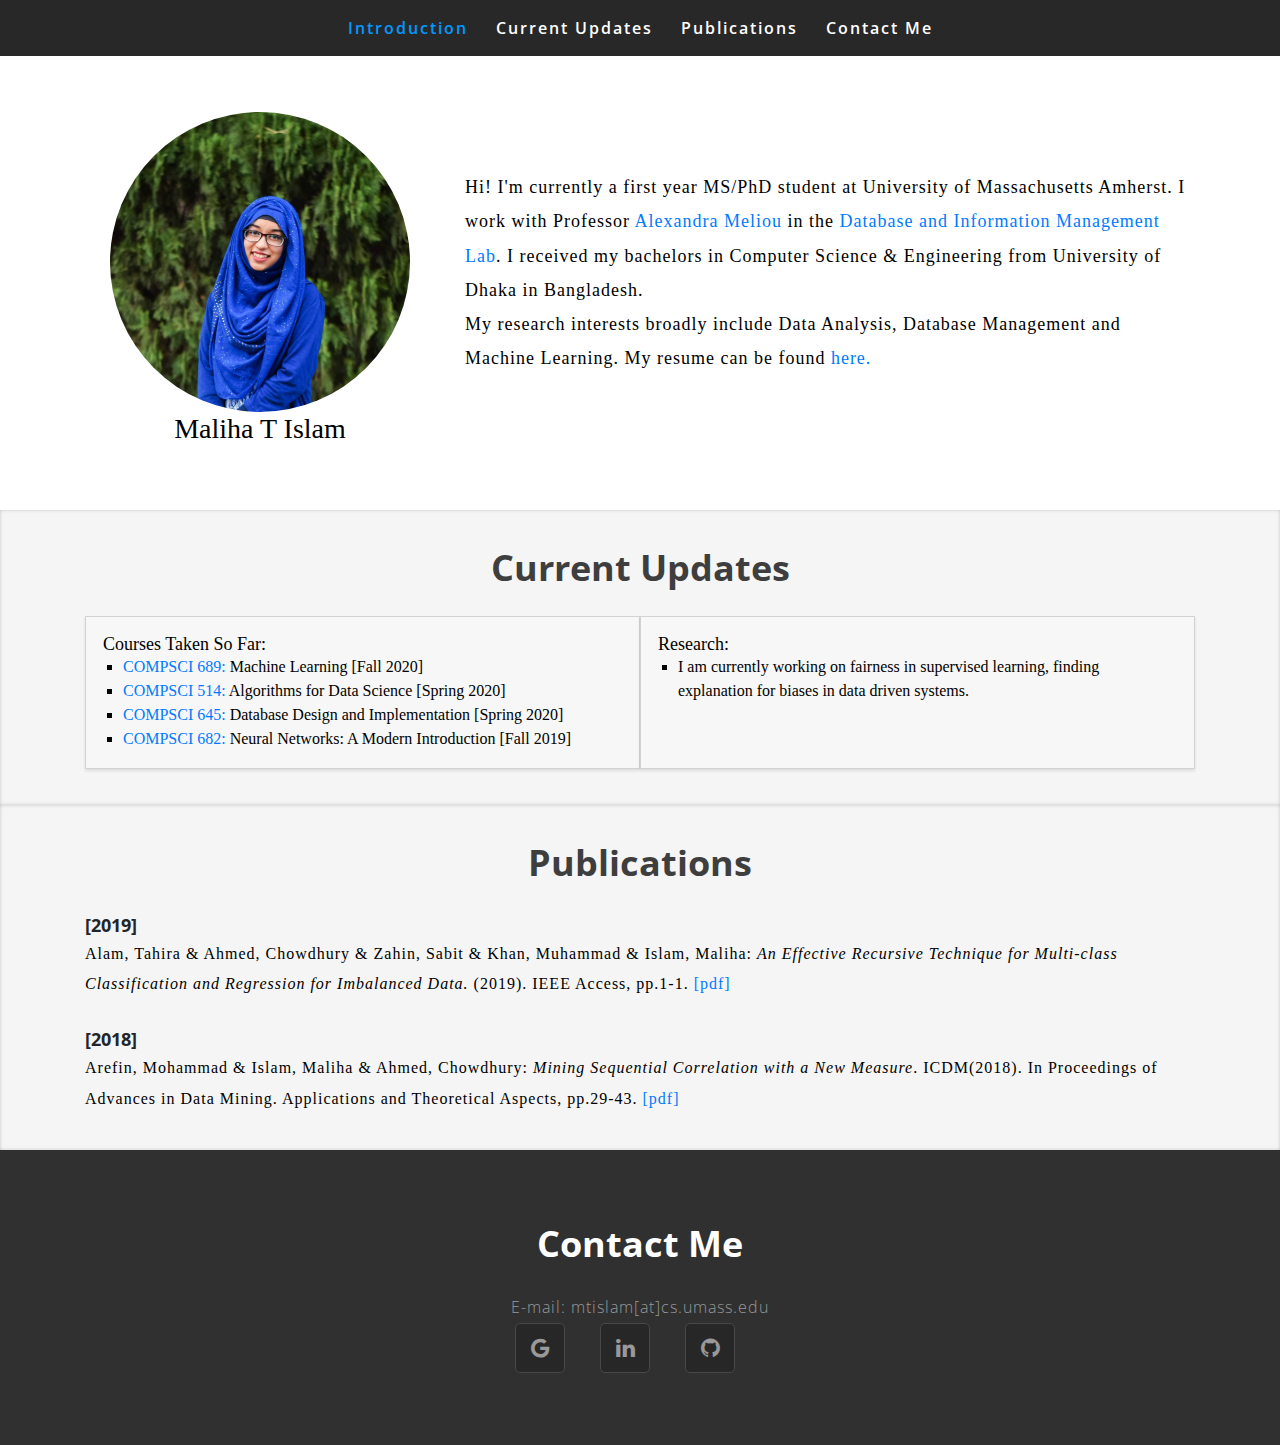
==== index.html @ 796f4581 "changed layout" ====
<!--
Author: W3layouts
Author URL: http://w3layouts.com
License: Creative Commons Attribution 3.0 Unported
License URL: http://creativecommons.org/licenses/by/3.0/
-->
<!DOCTYPE html>
<html lang="zxx">
<head>
	<title>Maliha T Islam: Personal Website</title>
	<!-- Meta tag Keywords -->
	<meta name="viewport" content="width=device-width, initial-scale=1">
	<meta charset="UTF-8" />
	<meta name="keywords" content="Exclusive Responsive web template, Bootstrap Web Templates, Flat Web Templates, Android Compatible web template, Smartphone Compatible web template, free webdesigns for Nokia, Samsung, LG, SonyEricsson, Motorola web design" />
	<script>
		addEventListener("load", function () {
			setTimeout(hideURLbar, 0);
		}, false);

		function hideURLbar() {
			window.scrollTo(0, 1);
		}
	</script>
	<!-- //Meta tag Keywords -->
	<!-- Custom-Files -->
	<link rel="stylesheet" href="css/bootstrap.css">
	<!-- Bootstrap-Core-CSS -->
	<link rel="stylesheet" href="css/style.css" type="text/css" media="all" />
	<!-- Style-CSS -->
	<link rel="stylesheet" href="css/font-awesome.css">
	<!-- Font-Awesome-Icons-CSS -->
	<!-- //Custom-Files -->
	<!-- Web-Fonts -->
	<link href="//fonts.googleapis.com/css?family=Open+Sans:300,400,600,700,800" rel="stylesheet">
	<!-- //Web-Fonts -->

	<style>
		.serif {
  			font-family: "Times New Roman", Times, serif;
		}
		.sansserif {
  			font-family: Arial, Helvetica, sans-serif;
		}
		.monospace {
  			font-family: "Lucida Console", Courier, monospace;
		}
	</style>
</head>
<body>
	<!-- header -->
		<!-- navigation -->
		<div class="main-top">
		 <header>
			<div class="container-fluid px-lg-5 ">
				<nav class="mnu mx-auto">
						  <label for="drop" class="toggle">Menu</label>
							<input type="checkbox" id="drop">
							<ul class="menu">
								<li class="mr-lg-4 mr-3 active"><a href="index.html">Introduction</a></li>
								<li class="mr-lg-4 mr-3"><a href="#current" class="scroll">Current Updates</a></li>
								<li class="mr-lg-4 mr-3"><a href="#publications" class="scroll">Publications</a></li>
								<li><a href="#contact" class="scroll">Contact Me</a></li>
							</ul>
						</nav>
			</div>
		</header>
		</div>
		<!-- //navigation-->

	<section class="banner-bottom" id="about">
		<div class="container">
                <div class="row middle-grids">
                    <div class="col-lg-4 advantage-grid-info1">
                        <div class="advantage_left1 text-center">
                            <br><br><img src="images/1.jpg" class="img-fluid" alt="">
                            <h3 class="serif" style="color:black;"><span> Maliha T Islam</span></h3>
                        </div>
                    </div> 
					 <div class="col-lg-8 advantage-grid-info">

                        <div >
                            <br> <br> <br>
							<p class="serif" style="color:black;"> <font size="4"><br>Hi! I'm currently a first year MS/PhD student at <span>University of Massachusetts Amherst.</span> I work with Professor <a href="https://people.cs.umass.edu/~ameli/"  target="_blank">Alexandra Meliou </a>in the <a href="http://dbgroup.cs.umass.edu/"  target="_blank">Database and Information Management Lab</a>.
							I received my bachelors in Computer Science & Engineering from University of Dhaka in Bangladesh. 
							<br> My research interests broadly include Data Analysis, Database Management and Machine Learning. My resume can be found 
							<a href="https://drive.google.com/open?id=1UMB7fp6XXZ7E6MO3TQyM32i6DRQK8KRv"  target="_blank" class="serif">here.</a> </p>
							
							
						</div>
                    </div>
                </div>
            
		</div>
    </section>


 	<div class="agileits-services" id="current">
 		<div class="container">
    		<h2 class="heading text-capitalize"> Current Updates </h2><br>

    		<div style="display: flex; display: -webkit-flex;">

    			<div class="left-half agileits-services-grids mt-lg-0 mt-md-0 mt-5 serif" style="color: black"> 
    			
		  			<h5 align="left" class="serif" style="font-size: 18px;"> Courses Taken So Far:</h5>
		  			<ul style="text-align: left; padding-left: 20px;font-size:16px;" TYPE="square">
		  				<li><a href="https://groups.cs.umass.edu/marlin/2018/10/24/compsci-689-machine-learning/"  target="_blank" class="serif">COMPSCI 689: </a>Machine Learning [Fall 2020]</li>
		  				<li><a href="https://people.cs.umass.edu/~cmusco/CS514S20/index.html"  target="_blank" class="serif">COMPSCI 514: </a>Algorithms for Data Science [Spring 2020]</li>
		  				<li><a href="http://avid.cs.umass.edu/courses/645/s2020/index.html"  target="_blank" class="serif">COMPSCI 645: </a>Database Design and Implementation [Spring 2020]</li>
		  				<li><a href="https://compsci682-fa19.github.io/"  target="_blank" class="serif">COMPSCI 682: </a>Neural Networks: A Modern Introduction [Fall 2019]</li>
		  			</ul>
				</div>

				<div align="left" class="right-half agileits-services-grids mt-lg-0 mt-md-0 mt-5 serif" style="color: black"> 

		   			<h5 align="left" class="serif" style="font-size: 18px;"> Research:</h5>
		   			<ul style="text-align: left; padding-left: 20px;font-size:16px;" TYPE="square">
		  				<li>I am currently working on fairness in supervised learning, finding explanation for biases in data driven systems.</li>
		  			</ul>
				</div>

    		</div>
		</div>
 	</div>



	<div class="agileits-services" id="publications">
		<div class="container" >
		   <h2 class="heading text-capitalize"> Publications </h2><br>

            <div >
            		<div  align="left"> 
            			<b>[2019]</b>
                        <p class="serif" style="color:black"> Alam, Tahira & Ahmed, Chowdhury & Zahin, Sabit & Khan, Muhammad & Islam, Maliha: 
						<i> An Effective Recursive Technique for Multi-class Classification and Regression for Imbalanced Data.</i> 
						 (2019). IEEE Access, pp.1-1. <a href="https://ieeexplore.ieee.org/document/8825791"  target="_blank" class="serif">[pdf]</a></p> 
						 <br>

						<b>[2018]</b>
						<p class="serif" style="color:black">Arefin, Mohammad & Islam, Maliha & Ahmed, Chowdhury:<i> Mining Sequential Correlation with a New Measure</i>. ICDM(2018). In Proceedings of Advances in Data Mining. Applications and Theoretical Aspects, pp.29-43. <a href=" https://link.springer.com/chapter/10.1007/978-3-319-95786-9_3"  target="_blank" class="serif">[pdf]</a> </p>
                       
                    </div>
                    
                   <!-- <div class="agileits-services-grids mt-lg-0 mt-md-0 mt-5">
                        
                        <p class="serif">2. Arefin, Mohammad & Islam, Maliha & Ahmed, Chowdhury:<i> Mining Sequential Correlation with a New Measure</i>. 
						ICDM(2018). In Proceedings of Advances in Data Mining. Applications and Theoretical Aspects, pp.29-43 </p>
                       
                    </div> -->				 
                
            </div>
    	</div>
	</div>

<!-- contact -->
	 <section class="wedo" id="contact">
		<div class="container">
			<h3 class="heading text-capitalize text-white text-center"> Contact Me</h3>
			<div class="cpy-right text-center">
			<br><p>E-mail: <span>mtislam[at]cs.umass.edu</span>
				</p>
			<div >
				<ul class="social_section_1info">
					
					<li><a href="https://scholar.google.com/citations?hl=en&user=UsWFz0sAAAAJ&view_op=list_works&gmla=AJsN-F47B99wO_B4zzOsLsAxoHeYuv94fK4MFRnSF8DrIKRqeHFUVT8u2Ysx2rVffCE78yFvb71vSsJvw9fWHLGyHTfGUgIj7zWoFQRk3KyCcjSP-4nxc3U"><span class="fa fa-google"></span></a></li>
					<li><a href="https://www.linkedin.com/in/maliha-islam-69b23b154/"><span class="fa fa-linkedin"></span></a></li>
					<li><a href="https://github.com/maliha93"><span class="fa fa-twitter"></span></a></li>
				</ul>
			</div>
			</div>
		</div>
	</section>
	 <!-- //contact -->

</body>
</html>
---- css/style.css ----
/*--
Author: W3layouts
Author URL: http://w3layouts.com
License: Creative Commons Attribution 3.0 Unported
License URL: http://creativecommons.org/licenses/by/3.0/
--*/
/* Reset Code */
html {
  scroll-behavior: smooth;
}

body {
    padding: 0;
    margin: 0;
    background: #FFF;
    font-family: 'Open Sans', sans-serif;
}
body a {
    transition: 0.5s all;
    -webkit-transition: 0.5s all;
    -moz-transition: 0.5s all;
    -o-transition: 0.5s all;
    -ms-transition: 0.5s all;
    text-decoration: none;
}

body a:hover {
    text-decoration: none;
    transition: 0.5s all;
    -webkit-transition: 0.5s all;
    -moz-transition: 0.5s all;
    -o-transition: 0.5s all;
    -ms-transition: 0.5s all;
}

body a:focus,
a:hover {
    text-decoration: none;
}

input[type="button"],
input[type="submit"] {
    transition: 0.5s all;
    -webkit-transition: 0.5s all;
    -moz-transition: 0.5s all;
    -o-transition: 0.5s all;
    -ms-transition: 0.5s all;
}

input[type="button"]:hover,
input[type="submit"]:hover {
    transition: 0.5s all;
    -webkit-transition: 0.5s all;
    -moz-transition: 0.5s all;
    -o-transition: 0.5s all;
    -ms-transition: 0.5s all;
}

h1,
h2,
h3,
h4,
h5,
h6 {
    margin: 0;
    padding: 0;
   font-family: 'Open Sans', sans-serif;
}

p {
    margin: 0;
    padding: 0;
    font-size: 16px;
    letter-spacing: 1px;
    line-height: 1.9;
    color: #888;
	font-weight: 300;
    font-family: 'Open Sans', sans-serif;
}

ul,
ol {
    margin: 0;
    padding: 0;
}

label {
    margin: 0;
}

a:focus,
a:hover {
    text-decoration: none;
    outline: none
}

/* //Reset Code */
/*-- header --*/

/* CSS Document */

header {
    position: absolute;
    z-index: 9;
    width: 100%;
}

.toggle,
[id^=drop] {
    display: none;
}

/* Giving a background-color to the nav container. */

nav {
    margin: 0;
    padding: 0;
}
header {
    position: absolute;
    z-index: 9;
    width: 100%;
    background: #282828;
    padding: 1em 0;
}

#logo a {
    float: left;
    display: initial;
    margin: 0;
    color: #fff;
}

#logo a span {
    color: #fff;
}
nav.mnu {
    width: 50%;
    text-align: center;
}
/* Since we'll have the "ul li" "float:left"
 * we need to add a clear after the container. */

nav:after {
    content: "";
    display: table;
    clear: both;
}

/* Removing padding, margin and "list-style" from the "ul",
 * and adding "position:reltive" */

nav ul {
    padding: 0;
    margin: 0;
    list-style: none;
    position: relative;
}

/* Positioning the navigation items inline */

nav ul li {
    margin: 0px;
    display: inline-block;
}

/* Styling the links */

nav a {
       padding: 0;
    color: #fff;
    font-size: 16px;
    letter-spacing: 2px;
    font-weight: 600;
}


nav ul li ul li:hover {
    background: #f8f9fa;
}

/* Background color change on Hover */

nav a:hover {
    color: #0099FF;
}

.menu li.active a {
    color: #0099FF;
}

/* Hide Dropdowns by Default
 * and giving it a position of absolute */

nav ul ul {
    display: none;
    position: absolute;
    /* has to be the same number as the "line-height" of "nav a" */
    top: 30px;
    background: #fff;
    padding: 10px;
}

/* Display Dropdowns on Hover */

nav ul li:hover > ul {
    display: inherit;
}

/* Fisrt Tier Dropdown */

nav ul ul li {
    width: 170px;
    float: none;
    display: list-item;
    position: relative;
}

nav ul ul li a {
    color: #333;
    padding: 5px 10px;
    display: block;
}

/* Second, Third and more Tiers	
 * We move the 2nd and 3rd etc tier dropdowns to the left
 * by the amount of the width of the first tier.
*/

nav ul ul ul li {
    position: relative;
    top: -60px;
    /* has to be the same number as the "width" of "nav ul ul li" */
    left: 170px;
}


/* Change ' +' in order to change the Dropdown symbol */

li > a:only-child:after {
    content: '';
}


/* Media Queries
--------------------------------------------- */

@media all and (max-width: 768px) {

    #logo {
        display: block;
        padding: 0;
        width: 100%;
        text-align: center;
        float: none;
    }

    nav {
        margin: 0;
    }

    /* Hide the navigation menu by default */
    /* Also hide the  */
    .toggle + a,
    .menu {
        display: none;
    }

    /* Stylinf the toggle lable */
    .toggle {
        display: block;
        padding: 8px 20px;
        font-size: 15px;
        text-decoration: none;
        border: none;
        
        background-color: #ffffff;
        color: #333;
        cursor: pointer;
    }
    .menu .toggle {
        float: none;
        text-align: center;
        margin: auto;
        width: 80%;
        padding: 5px;
        font-weight: normal;
        font-size: 16px;
        letter-spacing: 1px;
    }

    .toggle:hover {
        color: #333;
        background-color: #fff;
    }

    /* Display Dropdown when clicked on Parent Lable */
    [id^=drop]:checked + ul {
        display: block;
        background: rgba(16, 16, 16, 0.85);
        padding: 15px 0;
        text-align: center;
		width: 100%;
    }

    /* Change menu item's width to 100% */
    nav ul li {
        display: block;
        width: 100%;
        padding: 5px 0;
    }

    nav ul ul .toggle,
    nav ul ul a {
        padding: 0 40px;
    }

    nav ul ul ul a {
        padding: 0 80px;
    }

    nav a:hover,
    nav ul ul ul a {
        background-color: transparent;
    }

    nav ul li ul li .toggle,
    nav ul ul a,
    nav ul ul ul a {
        padding: 14px 20px;
        color: #FFF;
        font-size: 17px;
    }


    nav ul li ul li .toggle,
    nav ul ul a {
        background-color: #212121;
    }

    /* Hide Dropdowns by Default */
    nav ul ul {
        float: none;
        position: static;
        color: #ffffff;
        /* has to be the same number as the "line-height" of "nav a" */
    }

    /* Hide menus on hover */
    nav ul ul li:hover > ul,
    nav ul li:hover > ul {
        display: none;
    }

    /* Fisrt Tier Dropdown */
    nav ul ul li {
        display: block;
        width: 100%;
        padding: 0;
    }

    nav ul ul ul li {
        position: static;
        /* has to be the same number as the "width" of "nav ul ul li" */
    }
    nav ul ul li a {
        color: #fff;
        font-size: 0.85em;
    }
}

@media all and (max-width: 330px) {

    nav ul li {
        display: block;
        width: 94%;
    }

}
/* bottom-to-top */
#toTop {
    display: none;
    text-decoration: none;
    position: fixed;
    bottom: 24px;
    right: 3%;
    border-radius: 50%;
    overflow: hidden;
    z-index: 999;
    width: 35px;
    height: 35px;
    border: none;
    text-indent: 100%;
    background: url(../images/move-top.png) no-repeat 0px 0px;
}

#toTopHover {
    width: 32px;
    height: 32px;
    display: block;
    overflow: hidden;
    float: right;
    opacity: 0;
    -moz-opacity: 0;
    filter: alpha(opacity=0);
}

/* //bottom-to-top */

/* //header */
.advantage_left h4 {
    font-size: 15px;
    font-weight: 700;
    text-transform: uppercase;
    letter-spacing: 2px;
    color: #36b1af;
}
.advantage_left h3 {
    font-size: 30px;
    font-weight: 700;
    letter-spacing: 2px;
}
.advantage_left1 img {
    width: 300px;
    height: 300px;
    border-radius: 50%;
}
a.banner-button, button.submit {
    background: #0099FF;
    color: #fff;
    letter-spacing: 1px;
    font-size: 1.5em;
    font-weight: 700;
	border:none;
    padding: 14px 34px;
	text-shadow: -1px -1px 0.5px rgba(0, 0, 0, 0.5);
	box-shadow: inset 0px 0px 0px 1px rgba(0, 0, 0, 0.5);
    -webkit-transition: 0.5s all;
    -o-transition: 0.5s all;
    -moz-transition: 0.5s all;
    -ms-transition: 0.5s all;
    transition: 0.5s all;
}
a.banner-button:hover {
    border:none;
     background:#e07682;
    color: #fff;
}
a.banner-button2 {
    background:#0ad8a1;
    color: #fff;
    letter-spacing: 1px;
    border: 1px solid #0ad8a1;
    padding: 10px 23px;
    -webkit-transition: 0.5s all;
    -o-transition: 0.5s all;
    -moz-transition: 0.5s all;
    -ms-transition: 0.5s all;
    transition: 0.5s all;
}
a.banner-button2:hover {
    border: 1px solid #9acff2;
    background: #9acff2;
}
.banner-bottom {
    padding: 4em 0;
    box-shadow: 0px 1px 0px 0px rgba(0, 0, 0, 0.05);
}
.agileits-services-grids i {
    font-size: 1em;
    color: grey;
    text-align: center;
}
.agileits-services-grids h4 {
    font-size: 1.5em;
    color: #3e3e3e;
    text-transform: CAPITALIZE;
    line-height: 1.5em;
    letter-spacing: -0.015em;
    font-weight: 700;
}
.agileits-services-grids span {
    font-size: 1em;
    color:#000000;
}
p.subs {
    font-size: 1.25em;
}
/* services */
h3.heading,h2.heading {
    font-size: 2em;
    font-weight: 700;
    color: #3e3e3e;
}
h1.heading {
    font-size: 3.25em;
    font-weight: 300;
    letter-spacing: -0.025em;
    color: #3e3e3e;
    line-height: 1.5em;
    position: relative;
}
h1.heading span {
    font-weight: 700;
}
.advantage_left {
    padding-left: 3em;
}
.advantage_left p {
    font-size: 1.5em;
    line-height: 1.75em;
}
.advantage_left p span {
    font-weight: 600;
    color: #282828;
}
/* heading title */
h3.tittle {
    font-size: 40px;
    letter-spacing: 1px;
}

p.sub-tittle {
    max-width: 700px;
    margin: 0 auto;
    font-size: 20px;
}
.agileits-services {
    padding: 2em 0;
    box-shadow: inset 0px 0px 5px -2px rgba(0, 0, 0, 0.47);
    text-align: center;
    background: #f5f5f5;
}
.agileits-services-grids {
    background: #f7f7f7;
    box-shadow: inset 0px 0px 0px 1px rgba(0, 0, 0, 0.15), 0px 2px 3px 0px rgba(0, 0, 0, 0.1);
    text-align: center;
    padding:1em 1em 1em 1em;
}
/* //services */
.newsgrid_tp {
    background: #f7f7f7;
    box-shadow: inset 0px 0px 0px 1px rgba(0, 0, 0, 0.15), 0px 2px 3px 0px rgba(0, 0, 0, 0.1);
    text-align: center;
}
.news {
    padding: 8em 0;
    box-shadow: inset 0px 0px 5px -2px rgba(0, 0, 0, 0.47);
    text-align: center;
    background: #f5f5f5;
}
.news_bt {
    padding: 2em;
}
section.news.text-center h4 {
    font-size: 1.5em;
    font-weight: 700;
    letter-spacing: -0.015em;
    color: #3e3e3e;
}
/* contact */
.wedo {
    padding: 4em 0;
    background: #303030;
}
.contact_grid_right input[type="text"], .contact_grid_right input[type="email"], .contact_grid_right textarea {
    outline: none;
    padding: 15px 15px;
    font-size: 14px;
    color: #777;
    background: #282828;
    width: 100%;
    letter-spacing: 1px;
    border: 1px solid #404040;
    border-radius: 0.25em;
    margin-top: 1em;
}

.contact_grid_right input[type="text"]:nth-child(2),
.contact_grid_right input[type="email"] {
    margin: 1em 0 0;
}

.contact_grid_right textarea {
    min-height: 17em;
    margin: 1em 0em;
    resize: none;
}

.contact_grid_right input[type="submit"], .contact_grid_right input[type="reset"] {
    outline: none;
    padding: 20px 0;
    font-size: 1.1em;
    color: #fff;
    background: #444;
    width: 22%;
    border: none;
    letter-spacing: 2px;
    border-radius: 0.25em;
    -webkit-transition: 0.5s all;
    -moz-transition: 0.5s all;
    -o-transition: 0.5s all;
    -ms-transition: 0.5s all;
    transition: 0.5s all;
    font-weight: 700;
    cursor: pointer;
}

.contact_grid_right input[type="submit"],
.contact_grid_right input[type="reset"]:hover {
    background-color: #EA8A95;
}
.contact_grid_right.mt-5.text-center {
    width: 80%;
}
.follow {
    padding: 3em 0;
    margin: 5em 0;
    border-top: 1px solid #444;
    border-bottom: 1px solid #444;
}
ul.social_section_1info li {
    display: inline-block;
}
ul.social_section_1info li a {
    width: 50px;
    height: 50px;
    text-align: center;
    display: block;
    line-height: 47px;
    border-radius: 5px;
    border: 1px solid #484848;
    background: #272727;
}
ul.social_section_1info a {
    color: #999;
    margin-right: 30px;
    font-size: 22px;
}
ul.social_section_1info a:hover {
    color: #fff;
}
.cpy-right p{
	color:#999;
}
.cpy-right p a {
    color: #ea8a95;
}
.cpy-right p a:hover{
	color:#999;
}

#success-message {
	opacity: 0;
}

.col-xs-12.col-sm-12.col-md-12.col-lg-12 {
	padding: 0 20% 0 20%;
}

.form-title {
	padding: 25px;
	font-size: 30px;
	font-weight: 300;
}

.form-group .form-control {
	-webkit-box-shadow: none;
	border-bottom: 1px;
	border-style: none none solid none;
	border-color:#ffd708;
}

.form-group .form-control:focus {
	box-shadow: none;
	border-width: 0 0 2px 0;
	border-color: #000;
}

textarea {
	resize: none;
}

.btn-mod.btn-large {
	height: auto;
	padding: 13px 52px;
	font-size: 15px;
}

.btn-mod.btn-border {
	color: #000000;
	border: 1px solid #000000;
	background: transparent;
}

.btn-mod,
a.btn-mod {
	-webkit-box-sizing: border-box;
	-moz-box-sizing: border-box;
	box-sizing: border-box;
	padding: 4px 13px;
	color: #fff;
	background: rgba(34, 34, 34, .9);
	border: 1px solid transparent;
	font-size: 11px;
	font-weight: 400;
	text-transform: uppercase;
	text-decoration: none;
	letter-spacing: 2px;
	-webkit-border-radius: 0;
	-moz-border-radius: 0;
	border-radius: 0;
	-webkit-box-shadow: none;
	-moz-box-shadow: none;
	box-shadow: none;
	-webkit-transition: all 0.2s cubic-bezier(0.000, 0.000, 0.580, 1.000);
	-moz-transition: all 0.2s cubic-bezier(0.000, 0.000, 0.580, 1.000);
	-o-transition: all 0.2s cubic-bezier(0.000, 0.000, 0.580, 1.000);
	-ms-transition: all 0.2s cubic-bezier(0.000, 0.000, 0.580, 1.000);
	transition: all 0.2s cubic-bezier(0.000, 0.000, 0.580, 1.000);
}

.btn-mod.btn-border:hover,
.btn-mod.btn-border:active,
.btn-mod.btn-border:focus,
.btn-mod.btn-border:active:focus {
	color: #fff;
	border-color: #000;
	background: #000;
	outline: none;
}

@media only screen and (max-width: 500px) {
	.btn-mod.btn-large {
		padding: 6px 16px;
		font-size: 11px;
	}
	.form-title {
		font-size: 20px;
	}
}

form#contact-form label {
	color: #ea4335;
}

label {
	color: #000 !important;
	font-weight: 600;
	letter-spacing: 0.5px;
}

/* //contact */

/* contact */

.form-control {
	background-color: #e2e2e2;
	border: none;
}

.map iframe {
	width: 100%;
	border: 7px solid #e4e4e4;
	min-height: 500px;
}

/* //contact */
/* responsive */

@media(max-width: 1680px) {}

@media(max-width: 1600px) {}

@media(max-width: 1440px) {
   
}

@media(max-width: 1366px) {
	nav.mnu {
    width: 65%;
}
}

@media(max-width: 1280px) {
   
}

@media(max-width: 1080px) {
    .navbar-light .navbar-nav .nav-link {
        font-size: 15px;
    }

    nav.navbar.navbar-expand-lg {
        padding: 2px 0;
    }

    a.reqe-button {
        font-size: 14px;
    }

    .stats_info i {
        font-size: 38px;
    }

    .stats_info p {
        font-size: 40px;
    }

    .stats_info h4 {
        font-size: 15px;
    }

    .main-stats-inner-img,
    .main-stats-inner-img.two {
        min-height: 330px;
    }

    .stats_info {
        margin-top: 6em;
    }

    .contact-info h4 {
        font-size: 15px;
    }

    .map iframe {
        min-height: 330px;
    }
	nav.mnu {
    width: 100%;
}
}

@media(max-width: 1050px) {

}

@media(max-width: 1024px) {
   
}

@media(max-width: 991px) {
    a.navbar-brand {
        font-size: 34px;
    }
    .main-stats-inner-img,
    .main-stats-inner-img.two {
        min-height: 280px;
    }
.navbar-light .navbar-toggler {
    background: #fff;
}
.newsgrid5 {
    margin-top: 3em;
}
.contact_grid_right input[type="submit"], .contact_grid_right input[type="reset"] {
    width: 41%;
}
.advantage_left {
    padding-left: 0em;
    margin-top: 2em;
    text-align: center;
}
	.banner-bottom {
    padding: 2em 5em 3em 5em;
}
.agileits-services {
    padding: 3em 5em 3em 5em;
}
footer {
    padding: 3em 0em 3em 0em;
}
p.sub-tittle {
    font-size: 15px;
}
.advantage_left1.text-center {
    margin-top: 3em;
}
   nav.navbar.navbar-expand-lg {
        padding: 0px 16px;
    }
	.navbar-light .navbar-nav .nav-link {
    padding: 8px 0;
}
.wedo {
    padding: 4em 0;
}
.news {
    padding: 4em 0;
}
}
@media(max-width: 900px) {

}

@media(max-width: 800px) {

}

@media(max-width: 768px) {
   h1.heading {
    font-size: 2.7em;
}
.advantage_left p {
    font-size: 1.3em;
}
nav ul {
    padding-top: 2.5em;
}
}

@media(max-width: 736px) {
   
	.banner-bottom {
    padding: 2em 3em 3em 3em;
}
.agileits-services {
    padding: 3em 3em 3em 3em;
}
section.team-sec.main-stats-inner {
    padding: 3em 3em 3em 3em;
}
.foot-top {
    padding-left: 1em;
    margin-top: 2em;
}
.logo {
    padding: 3em 2em 3em 2em;
}
section.content-inner {
    padding: 3em 3em 3em 3em;
}
.newsgrid2 {
    margin-top: 3em;
}
.contact_grid_right.mt-5.text-center {
    width: 100%;
}
.follow {
    margin: 3em 0;
}
p.subs {
    font-size: 1em;
}
}

@media(max-width: 667px) {
   
}

@media(max-width: 640px) {
    .nav-pills .nav-link {
        padding: 0.8em 1.5em;
        font-size: 15px;
    }
}

@media(max-width: 600px) {
    
}

@media(max-width: 568px) {
 
	h2.heading {
    font-size: 30px;
}
h3.heading {
    font-size: 30px;
}
.footer-title {
    font-size: 26px;
}
}

@media(max-width: 480px) {
   .inner-conent-lft {
    text-align: center;
    margin-bottom: 1em;
}
.inner-conent-rgt {
    text-align: center;
}
.agileits-services-grids span {
    width: 100px;
    height: 100px;
    line-height: 100px;
    font-size: 48px;
}
h1.heading {
    font-size: 2.3em;
}
.advantage_left p {
    font-size: 1em;
}
.banner-bottom {
    padding: 3em 0em 3em 0em;
}
a.banner-button, button.submit {
    font-size: 1.2em;
}
ul.social_section_1info a {
    margin-right: 10px;
}
.contact_grid_right input[type="submit"], .contact_grid_right input[type="reset"] {
    padding: 16px 0;
    font-size: 1em;
    width: 45%;
}
.agileits-services {
    padding: 3em 0em 3em 0em;
}
}

@media(max-width: 440px) {
 .contact_grid_right textarea {
    min-height: 13em;
}  
}

@media(max-width: 414px) {
 .advantage_left1 img {
    width: 250px;
    height: 250px;
 }
 ul.social_section_1info a {
    margin-right: 6px;
}
}

@media(max-width: 384px) {
   ul.social_section_1info li a {
    width: 45px;
    height: 45px;
    line-height: 45px;
}
}

@media(max-width: 375px) {

    
}

@media(max-width: 320px) {
 
    .button-style {
        font-size: 12px;
    }

    a.navbar-brand {
        font-size: 28px;
    }

    .navbar-toggler {
        padding: 3px 8px;
    }

    .nav.nav-pills {
        width: 274px;
    }
.logo h1 a {
    font-size: 32px;
}
.logo {
    padding: 2em 0em 2em 0em;
}
.agileits-services {
    padding: 3em 0em 3em 0em;
}
section.team-sec.main-stats-inner {
    padding: 2em 2em 2em 2em;
}
section.content-inner {
    padding: 2em 2em 2em 2em;
}
.advantage_left1 img {
    width: 210px;
    height: 210px;
}
ul.social_section_1info li a {
    width: 36px;
    height: 36px;
    line-height: 36px;
}
ul.social_section_1info a {
    font-size: 18px;
}
.contact_grid_right input[type="submit"], .contact_grid_right input[type="reset"] {
    font-size: 0.8125em;
    width: 49%;
}
.follow {
    margin: 2em 0;
	padding:2em 0;
}
.wedo {
    padding: 3em 0;
}
.news {
    padding: 3em 0;
}
.news_bt {
    padding: 1.5em;
}
section.news.text-center h4 {
    font-size: 1.3em;
}
.agileits-services-grids {
    padding: 2em 2em 2.5em 2em;
}
.agileits-services-grids h4 {
    font-size: 1.3em;
}
.banner-bottom {
    padding:3em 0em 3em 0em;
}
h1.heading {
    font-size: 1.7em;
}
a.banner-button, button.submit {
    font-size: 1em;
}
}

.left-half {
  
  
  left: 0px;
  width: 50%;
}

.right-half {
  
  
  right: 0px;
  width: 50%;
}

/* //responsive */
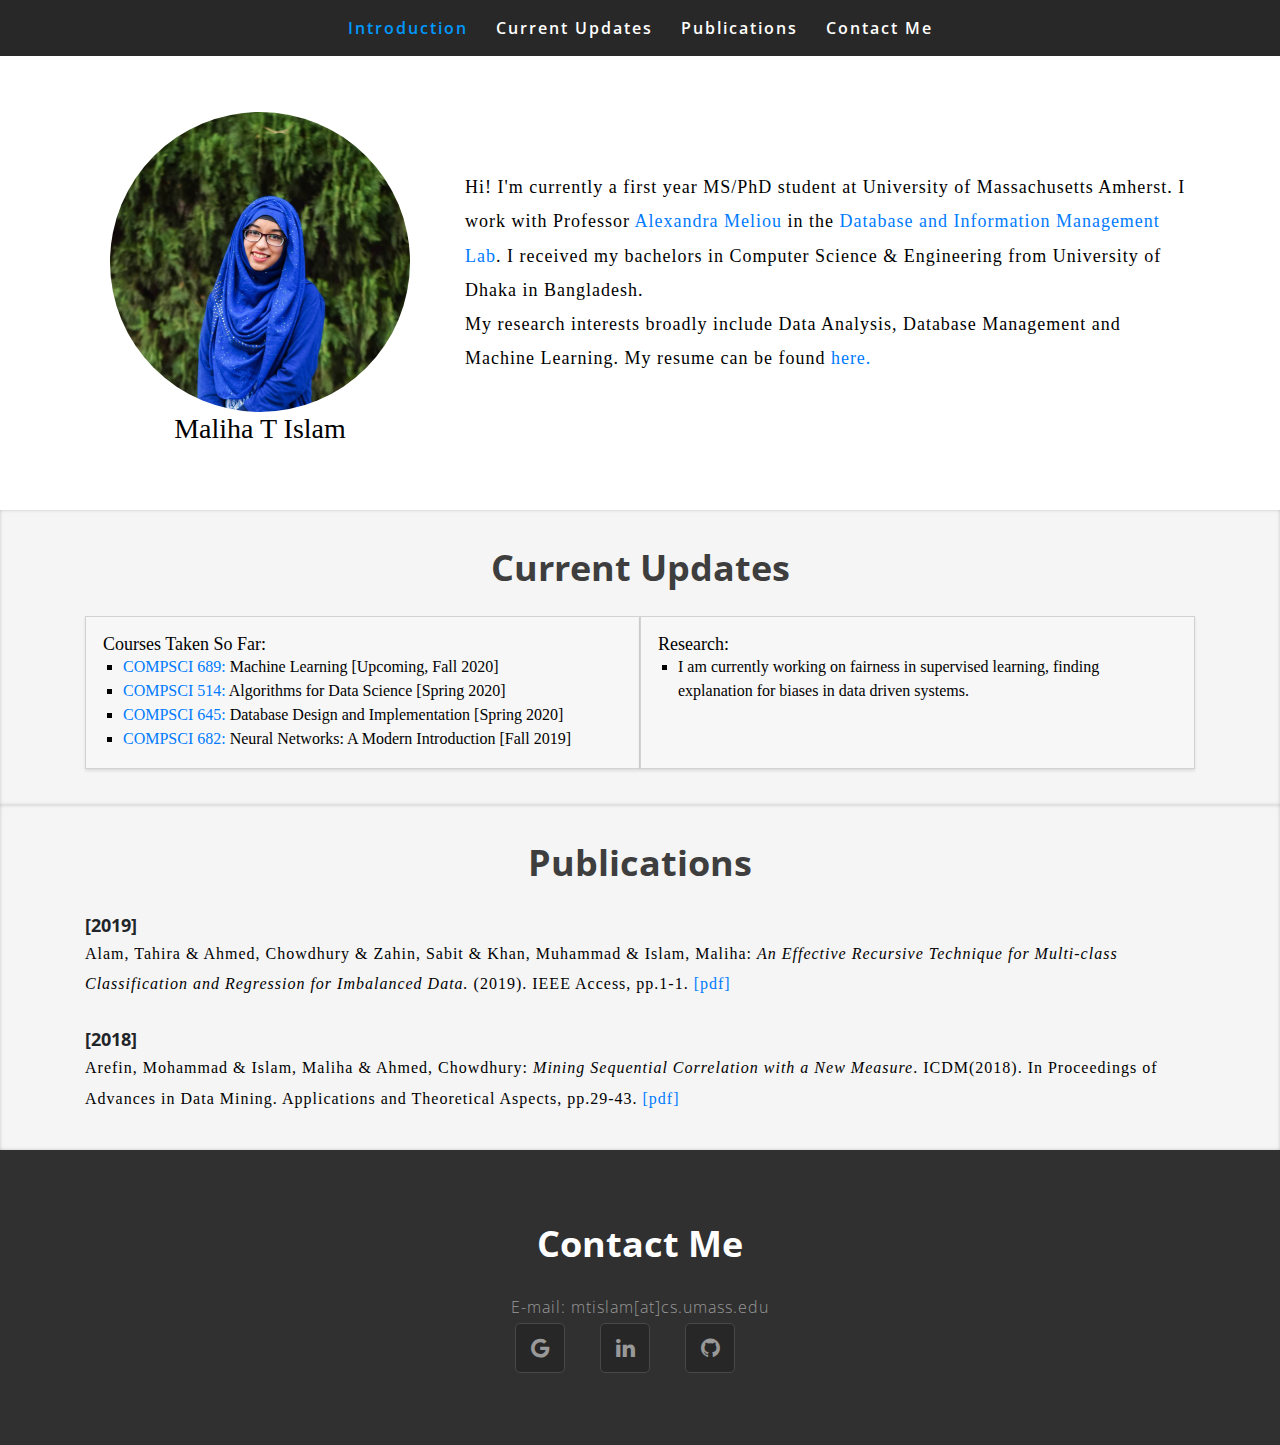
==== commit b1c67a08: "changed layout" ====
--- a/index.html
+++ b/index.html
@@ -104,7 +104,7 @@
     			
 		  			<h5 align="left" class="serif" style="font-size: 18px;"> Courses Taken So Far:</h5>
 		  			<ul style="text-align: left; padding-left: 20px;font-size:16px;" TYPE="square">
-		  				<li><a href="https://groups.cs.umass.edu/marlin/2018/10/24/compsci-689-machine-learning/"  target="_blank" class="serif">COMPSCI 689: </a>Machine Learning [Fall 2020]</li>
+		  				<li><a href="https://groups.cs.umass.edu/marlin/2018/10/24/compsci-689-machine-learning/"  target="_blank" class="serif">COMPSCI 689: </a>Machine Learning [Upcoming, Fall 2020]</li>
 		  				<li><a href="https://people.cs.umass.edu/~cmusco/CS514S20/index.html"  target="_blank" class="serif">COMPSCI 514: </a>Algorithms for Data Science [Spring 2020]</li>
 		  				<li><a href="http://avid.cs.umass.edu/courses/645/s2020/index.html"  target="_blank" class="serif">COMPSCI 645: </a>Database Design and Implementation [Spring 2020]</li>
 		  				<li><a href="https://compsci682-fa19.github.io/"  target="_blank" class="serif">COMPSCI 682: </a>Neural Networks: A Modern Introduction [Fall 2019]</li>
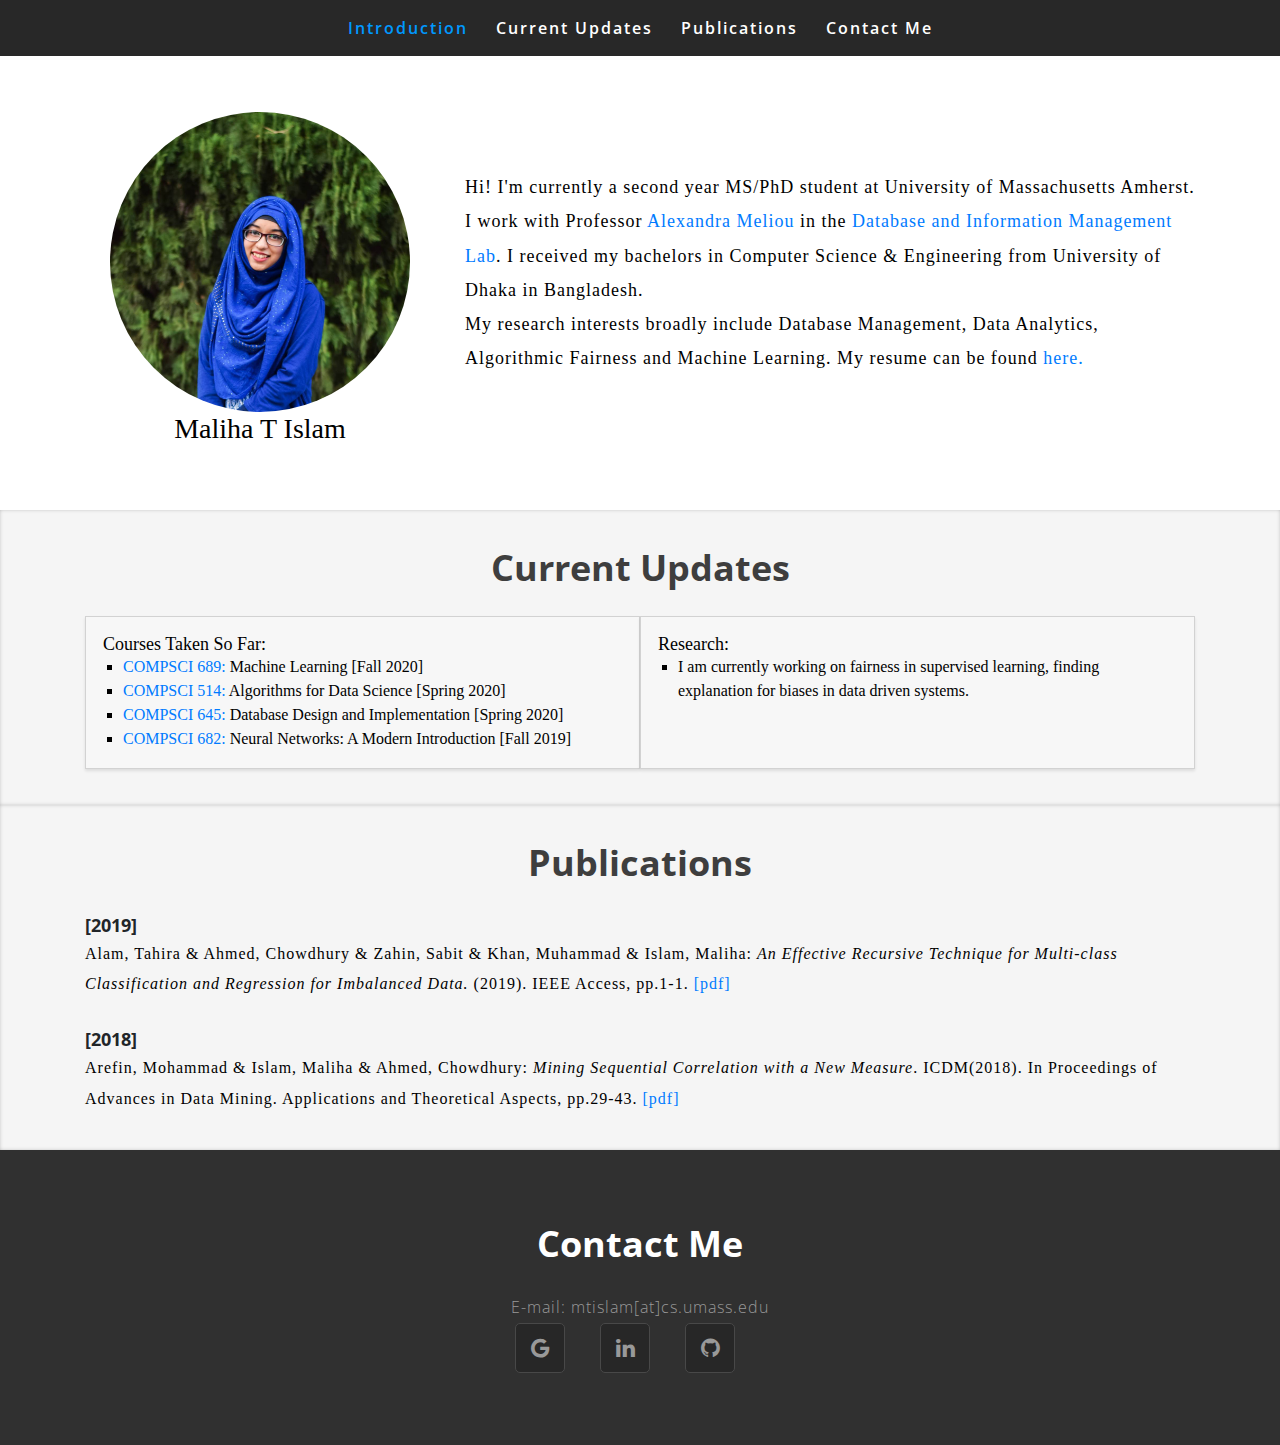
==== commit 2c1de7c4: "updates about second year" ====
--- a/index.html
+++ b/index.html
@@ -80,9 +80,9 @@
 
                         <div >
                             <br> <br> <br>
-							<p class="serif" style="color:black;"> <font size="4"><br>Hi! I'm currently a first year MS/PhD student at <span>University of Massachusetts Amherst.</span> I work with Professor <a href="https://people.cs.umass.edu/~ameli/"  target="_blank">Alexandra Meliou </a>in the <a href="http://dbgroup.cs.umass.edu/"  target="_blank">Database and Information Management Lab</a>.
+							<p class="serif" style="color:black;"> <font size="4"><br>Hi! I'm currently a second year MS/PhD student at <span>University of Massachusetts Amherst.</span> I work with Professor <a href="https://people.cs.umass.edu/~ameli/"  target="_blank">Alexandra Meliou </a>in the <a href="http://dbgroup.cs.umass.edu/"  target="_blank">Database and Information Management Lab</a>.
 							I received my bachelors in Computer Science & Engineering from University of Dhaka in Bangladesh. 
-							<br> My research interests broadly include Data Analysis, Database Management and Machine Learning. My resume can be found 
+							<br> My research interests broadly include Database Management, Data Analytics, Algorithmic Fairness and Machine Learning. My resume can be found 
 							<a href="https://drive.google.com/open?id=1UMB7fp6XXZ7E6MO3TQyM32i6DRQK8KRv"  target="_blank" class="serif">here.</a> </p>
 							
 							
@@ -104,7 +104,7 @@
     			
 		  			<h5 align="left" class="serif" style="font-size: 18px;"> Courses Taken So Far:</h5>
 		  			<ul style="text-align: left; padding-left: 20px;font-size:16px;" TYPE="square">
-		  				<li><a href="https://groups.cs.umass.edu/marlin/2018/10/24/compsci-689-machine-learning/"  target="_blank" class="serif">COMPSCI 689: </a>Machine Learning [Upcoming, Fall 2020]</li>
+		  				<li><a href="https://groups.cs.umass.edu/marlin/2018/10/24/compsci-689-machine-learning/"  target="_blank" class="serif">COMPSCI 689: </a>Machine Learning [Fall 2020]</li>
 		  				<li><a href="https://people.cs.umass.edu/~cmusco/CS514S20/index.html"  target="_blank" class="serif">COMPSCI 514: </a>Algorithms for Data Science [Spring 2020]</li>
 		  				<li><a href="http://avid.cs.umass.edu/courses/645/s2020/index.html"  target="_blank" class="serif">COMPSCI 645: </a>Database Design and Implementation [Spring 2020]</li>
 		  				<li><a href="https://compsci682-fa19.github.io/"  target="_blank" class="serif">COMPSCI 682: </a>Neural Networks: A Modern Introduction [Fall 2019]</li>
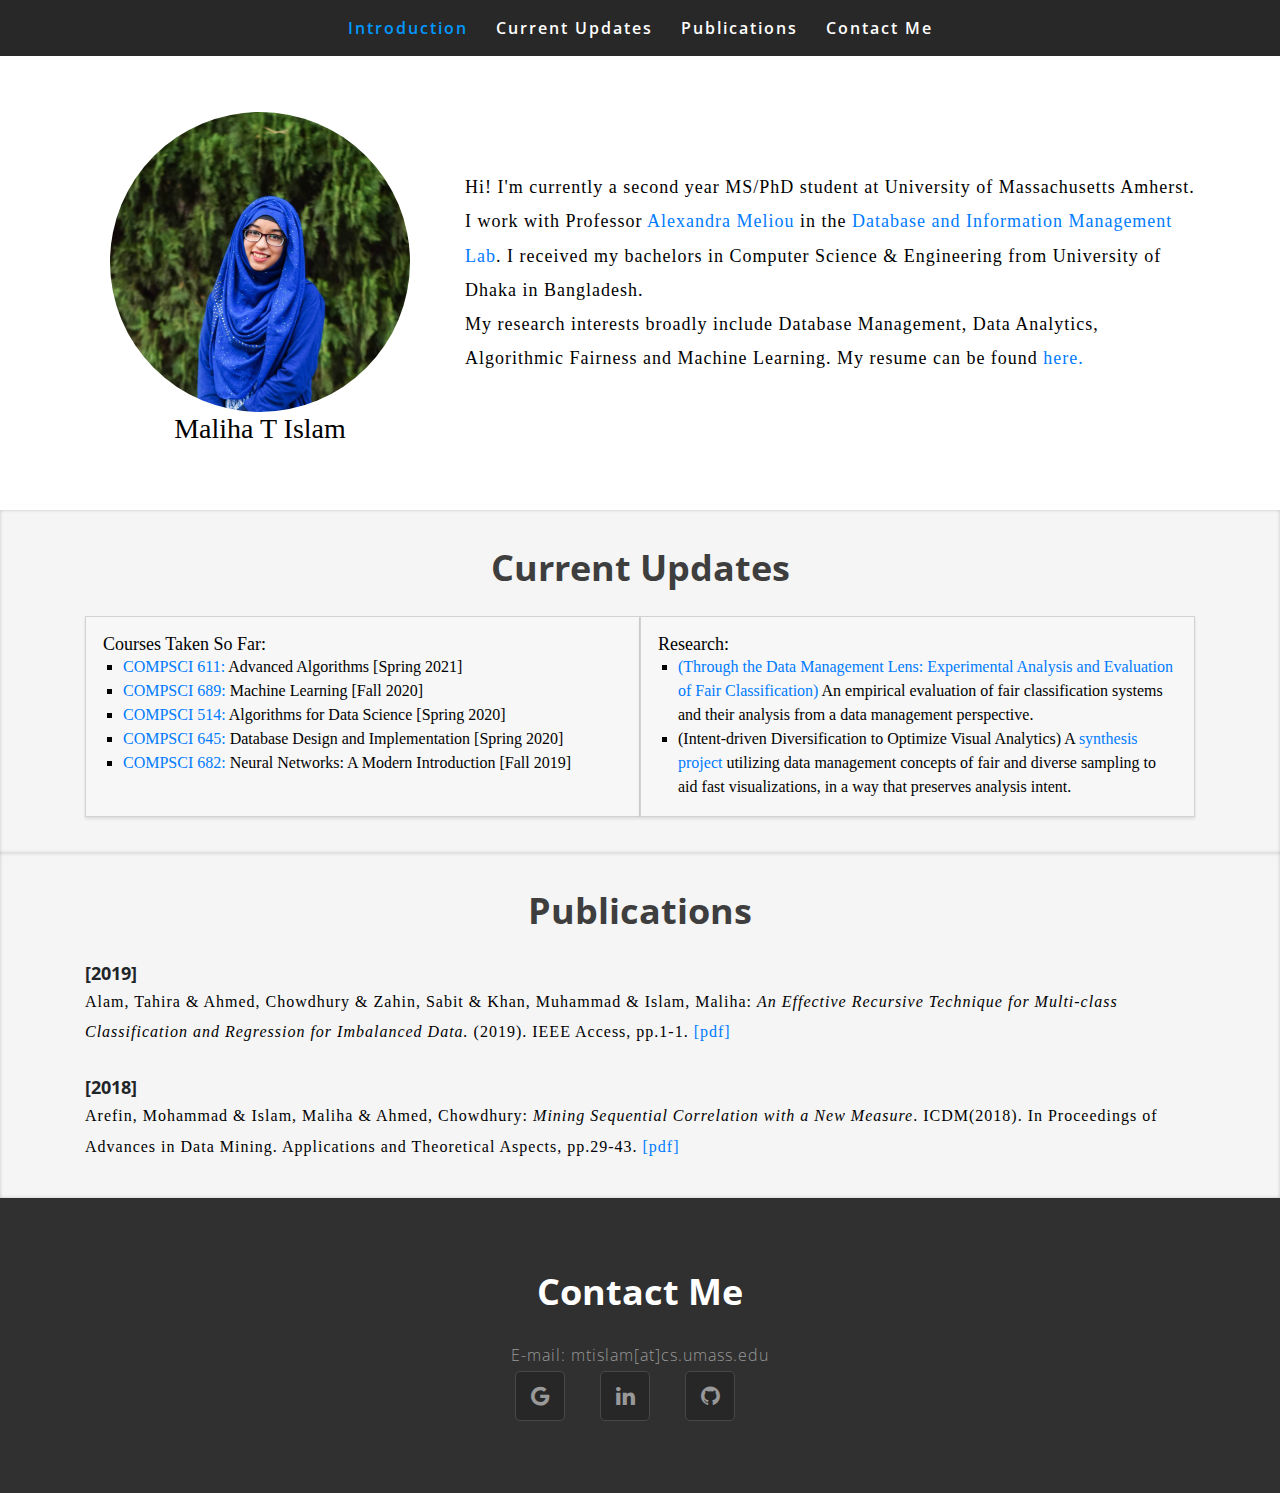
==== commit fad227c2: "research projects updated" ====
--- a/index.html
+++ b/index.html
@@ -104,6 +104,7 @@
     			
 		  			<h5 align="left" class="serif" style="font-size: 18px;"> Courses Taken So Far:</h5>
 		  			<ul style="text-align: left; padding-left: 20px;font-size:16px;" TYPE="square">
+						<li><a href="https://people.cs.umass.edu/~mcgregor/CS611F20/index.html"  target="_blank" class="serif">COMPSCI 611: </a>Advanced Algorithms [Spring 2021]</li>
 		  				<li><a href="https://groups.cs.umass.edu/marlin/2018/10/24/compsci-689-machine-learning/"  target="_blank" class="serif">COMPSCI 689: </a>Machine Learning [Fall 2020]</li>
 		  				<li><a href="https://people.cs.umass.edu/~cmusco/CS514S20/index.html"  target="_blank" class="serif">COMPSCI 514: </a>Algorithms for Data Science [Spring 2020]</li>
 		  				<li><a href="http://avid.cs.umass.edu/courses/645/s2020/index.html"  target="_blank" class="serif">COMPSCI 645: </a>Database Design and Implementation [Spring 2020]</li>
@@ -115,7 +116,9 @@
 
 		   			<h5 align="left" class="serif" style="font-size: 18px;"> Research:</h5>
 		   			<ul style="text-align: left; padding-left: 20px;font-size:16px;" TYPE="square">
-		  				<li>I am currently working on fairness in supervised learning, finding explanation for biases in data driven systems.</li>
+						<li><a href="https://arxiv.org/abs/2101.07361"  target="_blank" class="serif">(Through the Data Management Lens: Experimental Analysis and Evaluation of Fair Classification)</a> An empirical evaluation of fair classification systems and their analysis from a data management perspective.</li>
+						<li>(Intent-driven Diversification to Optimize Visual Analytics) A <a href="https://www.cics.umass.edu/grads/synthesis-project">synthesis project </a>utilizing data management concepts of fair and diverse sampling to aid fast visualizations, in a way that preserves analysis intent.</li>
+		  				
 		  			</ul>
 				</div>
 
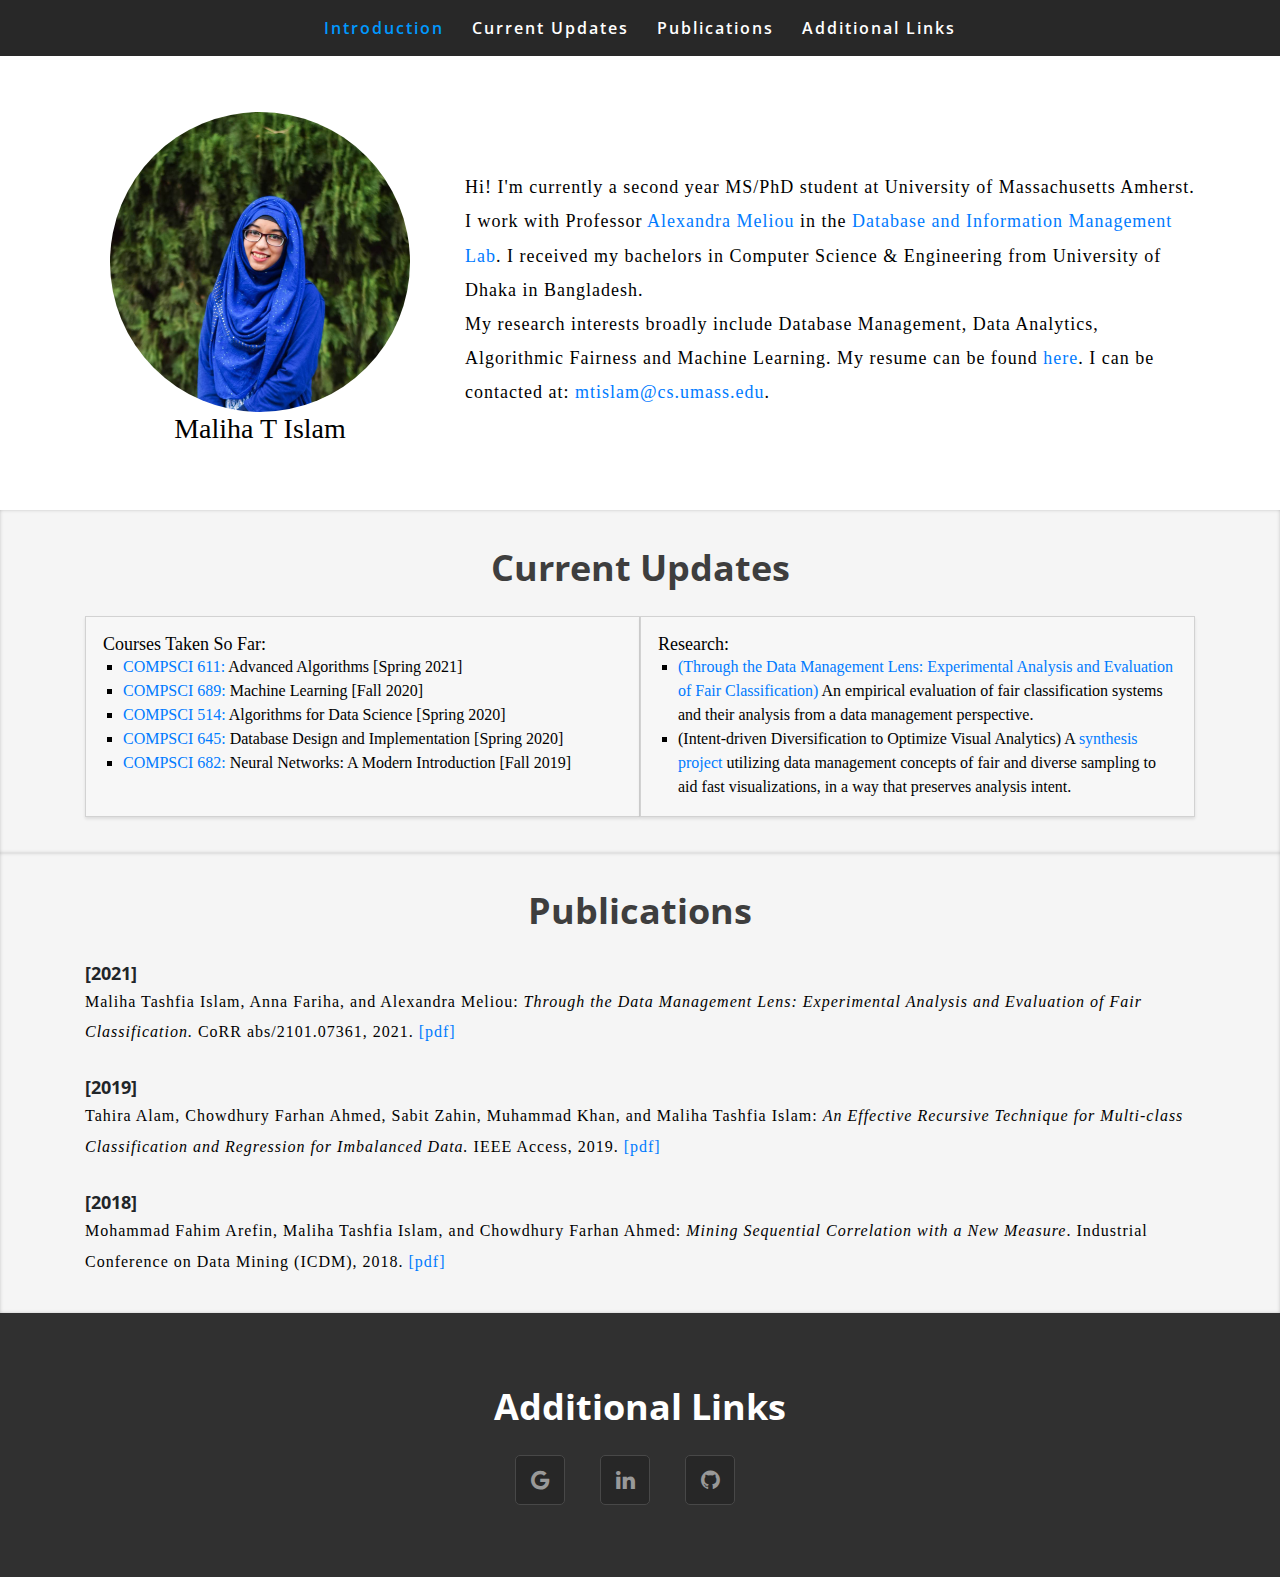
==== commit 80ccfef9: "publication update" ====
--- a/index.html
+++ b/index.html
@@ -59,7 +59,7 @@
 								<li class="mr-lg-4 mr-3 active"><a href="index.html">Introduction</a></li>
 								<li class="mr-lg-4 mr-3"><a href="#current" class="scroll">Current Updates</a></li>
 								<li class="mr-lg-4 mr-3"><a href="#publications" class="scroll">Publications</a></li>
-								<li><a href="#contact" class="scroll">Contact Me</a></li>
+								<li><a href="#contact" class="scroll">Additional Links</a></li>
 							</ul>
 						</nav>
 			</div>
@@ -83,7 +83,7 @@
 							<p class="serif" style="color:black;"> <font size="4"><br>Hi! I'm currently a second year MS/PhD student at <span>University of Massachusetts Amherst.</span> I work with Professor <a href="https://people.cs.umass.edu/~ameli/"  target="_blank">Alexandra Meliou </a>in the <a href="http://dbgroup.cs.umass.edu/"  target="_blank">Database and Information Management Lab</a>.
 							I received my bachelors in Computer Science & Engineering from University of Dhaka in Bangladesh. 
 							<br> My research interests broadly include Database Management, Data Analytics, Algorithmic Fairness and Machine Learning. My resume can be found 
-							<a href="https://drive.google.com/open?id=1UMB7fp6XXZ7E6MO3TQyM32i6DRQK8KRv"  target="_blank" class="serif">here.</a> </p>
+							<a href="https://drive.google.com/open?id=1UMB7fp6XXZ7E6MO3TQyM32i6DRQK8KRv"  target="_blank" class="serif">here</a>. I can be contacted at: <a href = "mailto: mtislam@cs.umass.edu">mtislam@cs.umass.edu</a>.</p>
 							
 							
 						</div>
@@ -134,14 +134,20 @@
 
             <div >
             		<div  align="left"> 
+						
+						<b>[2021]</b>
+                        <p class="serif" style="color:black"> Maliha Tashfia Islam, Anna Fariha, and Alexandra Meliou: 
+						<i> Through the Data Management Lens: Experimental Analysis and Evaluation of Fair Classification.</i> 
+						 CoRR abs/2101.07361, 2021. <a href="https://arxiv.org/abs/2101.07361"  target="_blank" class="serif">[pdf]</a></p> 
+						 <br>
             			<b>[2019]</b>
-                        <p class="serif" style="color:black"> Alam, Tahira & Ahmed, Chowdhury & Zahin, Sabit & Khan, Muhammad & Islam, Maliha: 
+                        <p class="serif" style="color:black"> Tahira Alam, Chowdhury Farhan Ahmed, Sabit Zahin, Muhammad Khan, and Maliha Tashfia Islam: 
 						<i> An Effective Recursive Technique for Multi-class Classification and Regression for Imbalanced Data.</i> 
-						 (2019). IEEE Access, pp.1-1. <a href="https://ieeexplore.ieee.org/document/8825791"  target="_blank" class="serif">[pdf]</a></p> 
+						 IEEE Access, 2019. <a href="https://ieeexplore.ieee.org/document/8825791"  target="_blank" class="serif">[pdf]</a></p> 
 						 <br>
 
 						<b>[2018]</b>
-						<p class="serif" style="color:black">Arefin, Mohammad & Islam, Maliha & Ahmed, Chowdhury:<i> Mining Sequential Correlation with a New Measure</i>. ICDM(2018). In Proceedings of Advances in Data Mining. Applications and Theoretical Aspects, pp.29-43. <a href=" https://link.springer.com/chapter/10.1007/978-3-319-95786-9_3"  target="_blank" class="serif">[pdf]</a> </p>
+						<p class="serif" style="color:black">Mohammad Fahim Arefin, Maliha Tashfia Islam, and Chowdhury Farhan Ahmed:<i> Mining Sequential Correlation with a New Measure</i>. Industrial Conference on Data Mining (ICDM), 2018. <a href=" https://link.springer.com/chapter/10.1007/978-3-319-95786-9_3"  target="_blank" class="serif">[pdf]</a> </p>
                        
                     </div>
                     
@@ -159,10 +165,9 @@
 <!-- contact -->
 	 <section class="wedo" id="contact">
 		<div class="container">
-			<h3 class="heading text-capitalize text-white text-center"> Contact Me</h3>
+			<h3 class="heading text-capitalize text-white text-center"> Additional Links</h3>
 			<div class="cpy-right text-center">
-			<br><p>E-mail: <span>mtislam[at]cs.umass.edu</span>
-				</p>
+			<br>
 			<div >
 				<ul class="social_section_1info">
 					
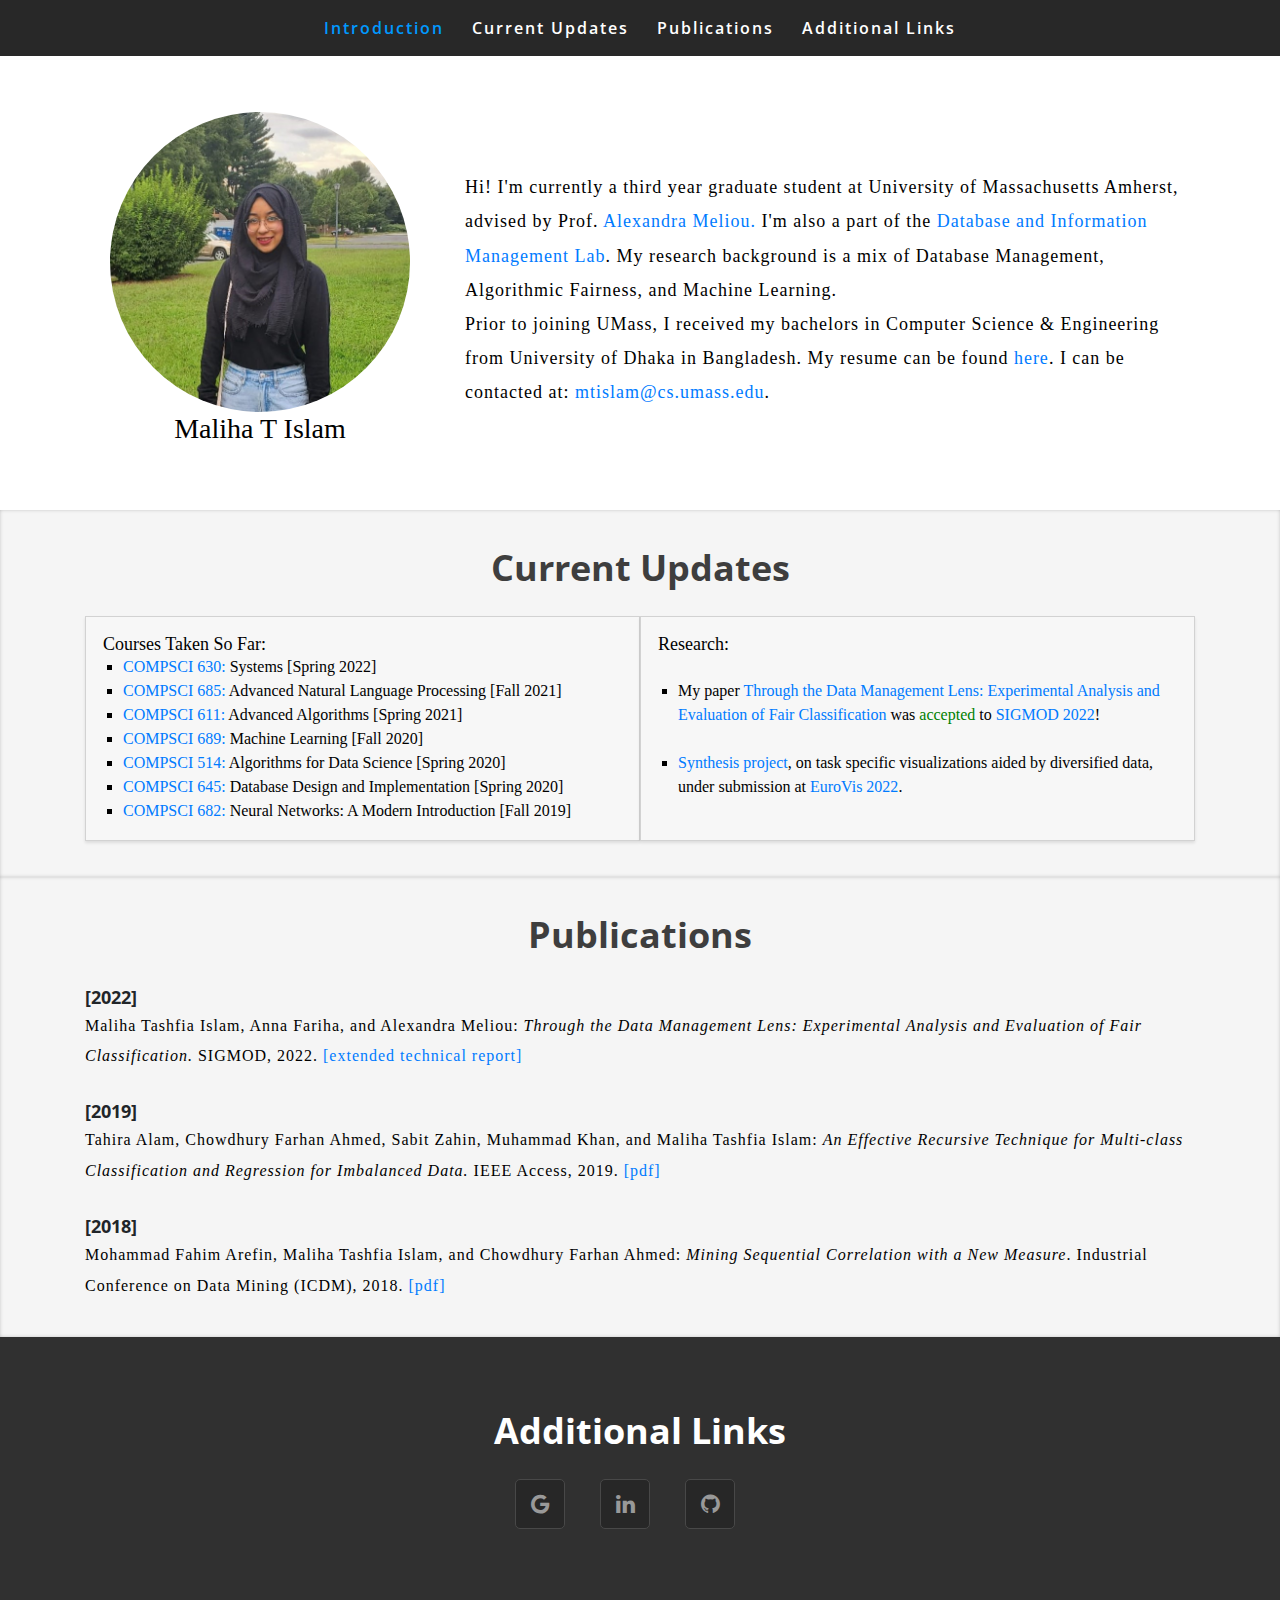
==== commit 002e6faa: "Updated 2022" ====
--- a/index.html
+++ b/index.html
@@ -80,9 +80,9 @@
 
                         <div >
                             <br> <br> <br>
-							<p class="serif" style="color:black;"> <font size="4"><br>Hi! I'm currently a second year MS/PhD student at <span>University of Massachusetts Amherst.</span> I work with Professor <a href="https://people.cs.umass.edu/~ameli/"  target="_blank">Alexandra Meliou </a>in the <a href="http://dbgroup.cs.umass.edu/"  target="_blank">Database and Information Management Lab</a>.
-							I received my bachelors in Computer Science & Engineering from University of Dhaka in Bangladesh. 
-							<br> My research interests broadly include Database Management, Data Analytics, Algorithmic Fairness and Machine Learning. My resume can be found 
+							<p class="serif" style="color:black;"> <font size="4"><br>Hi! I'm currently a third year graduate student at <span>University of Massachusetts Amherst, </span> advised by Prof.<a href="https://people.cs.umass.edu/~ameli/"  target="_blank"> Alexandra Meliou. </a>I'm also a part of the <a href="http://dbgroup.cs.umass.edu/"  target="_blank">Database and Information Management Lab</a>. My research background is a mix of Database Management, Algorithmic Fairness, and Machine Learning. 
+							<br>Prior to joining UMass, I received my bachelors in Computer Science & Engineering from University of Dhaka in Bangladesh. 
+							 My resume can be found 
 							<a href="https://drive.google.com/open?id=1UMB7fp6XXZ7E6MO3TQyM32i6DRQK8KRv"  target="_blank" class="serif">here</a>. I can be contacted at: <a href = "mailto: mtislam@cs.umass.edu">mtislam@cs.umass.edu</a>.</p>
 							
 							
@@ -104,6 +104,8 @@
     			
 		  			<h5 align="left" class="serif" style="font-size: 18px;"> Courses Taken So Far:</h5>
 		  			<ul style="text-align: left; padding-left: 20px;font-size:16px;" TYPE="square">
+						<li><a href="http://emeryberger.github.io/COMPSCI-630/"  target="_blank" class="serif">COMPSCI 630: </a>Systems [Spring 2022]</li>
+						<li><a href="https://people.cs.umass.edu/~miyyer/cs685/"  target="_blank" class="serif">COMPSCI 685: </a>Advanced Natural Language Processing [Fall 2021]</li>
 						<li><a href="https://people.cs.umass.edu/~mcgregor/CS611F20/index.html"  target="_blank" class="serif">COMPSCI 611: </a>Advanced Algorithms [Spring 2021]</li>
 		  				<li><a href="https://groups.cs.umass.edu/marlin/2018/10/24/compsci-689-machine-learning/"  target="_blank" class="serif">COMPSCI 689: </a>Machine Learning [Fall 2020]</li>
 		  				<li><a href="https://people.cs.umass.edu/~cmusco/CS514S20/index.html"  target="_blank" class="serif">COMPSCI 514: </a>Algorithms for Data Science [Spring 2020]</li>
@@ -116,8 +118,8 @@
 
 		   			<h5 align="left" class="serif" style="font-size: 18px;"> Research:</h5>
 		   			<ul style="text-align: left; padding-left: 20px;font-size:16px;" TYPE="square">
-						<li><a href="https://arxiv.org/abs/2101.07361"  target="_blank" class="serif">(Through the Data Management Lens: Experimental Analysis and Evaluation of Fair Classification)</a> An empirical evaluation of fair classification systems and their analysis from a data management perspective.</li>
-						<li>(Intent-driven Diversification to Optimize Visual Analytics) A <a href="https://www.cics.umass.edu/grads/synthesis-project">synthesis project </a>utilizing data management concepts of fair and diverse sampling to aid fast visualizations, in a way that preserves analysis intent.</li>
+						<br><li>My paper <a href="https://arxiv.org/abs/2101.07361"  target="_blank" class="serif">Through the Data Management Lens: Experimental Analysis and Evaluation of Fair Classification</a> was <font color="green">accepted</font> to <a href="https://2022.sigmod.org/"  target="_blank" class="serif">SIGMOD 2022</a>!</li><br>
+						<li><a href="https://www.cics.umass.edu/grads/synthesis-project">Synthesis project</a>, on task specific visualizations aided by diversified data, under submission at <a href="https://www.jvrb.org/eurovis-2022/"  target="_blank" class="serif">EuroVis 2022</a>.</li>
 		  				
 		  			</ul>
 				</div>
@@ -135,10 +137,10 @@
             <div >
             		<div  align="left"> 
 						
-						<b>[2021]</b>
+						<b>[2022]</b>
                         <p class="serif" style="color:black"> Maliha Tashfia Islam, Anna Fariha, and Alexandra Meliou: 
 						<i> Through the Data Management Lens: Experimental Analysis and Evaluation of Fair Classification.</i> 
-						 CoRR abs/2101.07361, 2021. <a href="https://arxiv.org/abs/2101.07361"  target="_blank" class="serif">[pdf]</a></p> 
+						 SIGMOD, 2022. <a href="https://arxiv.org/abs/2101.07361"  target="_blank" class="serif">[extended technical report]</a></p> 
 						 <br>
             			<b>[2019]</b>
                         <p class="serif" style="color:black"> Tahira Alam, Chowdhury Farhan Ahmed, Sabit Zahin, Muhammad Khan, and Maliha Tashfia Islam: 
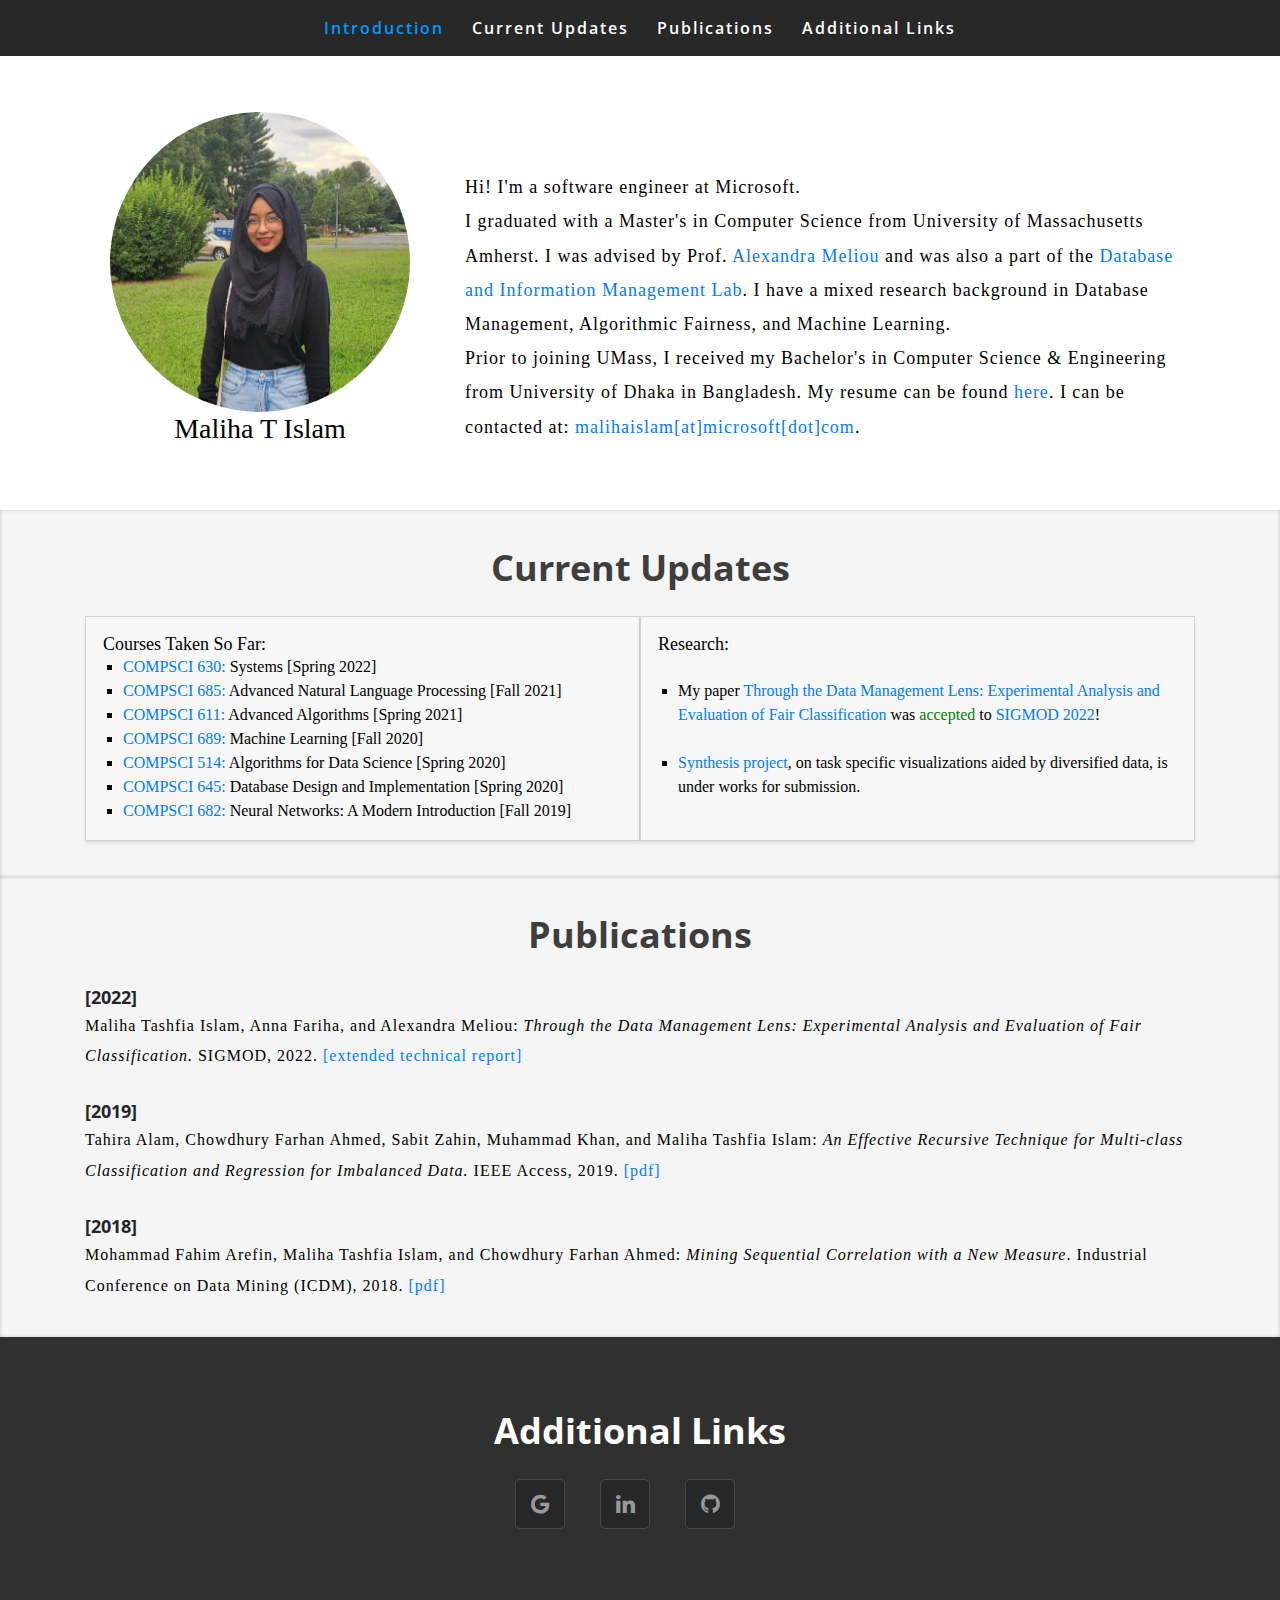
==== commit edb31bf3: "updated job" ====
--- a/index.html
+++ b/index.html
@@ -80,10 +80,10 @@
 
                         <div >
                             <br> <br> <br>
-							<p class="serif" style="color:black;"> <font size="4"><br>Hi! I'm currently a third year graduate student at <span>University of Massachusetts Amherst, </span> advised by Prof.<a href="https://people.cs.umass.edu/~ameli/"  target="_blank"> Alexandra Meliou. </a>I'm also a part of the <a href="http://dbgroup.cs.umass.edu/"  target="_blank">Database and Information Management Lab</a>. My research background is a mix of Database Management, Algorithmic Fairness, and Machine Learning. 
-							<br>Prior to joining UMass, I received my bachelors in Computer Science & Engineering from University of Dhaka in Bangladesh. 
+							<p class="serif" style="color:black;"> <font size="4"><br>Hi! I'm a software engineer at Microsoft. <br>I graduated with a Master's in Computer Science from <span>University of Massachusetts Amherst</span>. I was advised by Prof.<a href="https://people.cs.umass.edu/~ameli/"  target="_blank"> Alexandra Meliou </a>and was also a part of the <a href="http://dbgroup.cs.umass.edu/"  target="_blank">Database and Information Management Lab</a>. I have a mixed research background in Database Management, Algorithmic Fairness, and Machine Learning. 
+							<br>Prior to joining UMass, I received my Bachelor's in Computer Science & Engineering from University of Dhaka in Bangladesh. 
 							 My resume can be found 
-							<a href="https://drive.google.com/open?id=1UMB7fp6XXZ7E6MO3TQyM32i6DRQK8KRv"  target="_blank" class="serif">here</a>. I can be contacted at: <a href = "mailto: mtislam@cs.umass.edu">mtislam@cs.umass.edu</a>.</p>
+							<a href="https://drive.google.com/open?id=1UMB7fp6XXZ7E6MO3TQyM32i6DRQK8KRv"  target="_blank" class="serif">here</a>. I can be contacted at: <a href = "mailto: malihaislam@microsoft.com">malihaislam[at]microsoft[dot]com</a>.</p>
 							
 							
 						</div>
@@ -119,7 +119,7 @@
 		   			<h5 align="left" class="serif" style="font-size: 18px;"> Research:</h5>
 		   			<ul style="text-align: left; padding-left: 20px;font-size:16px;" TYPE="square">
 						<br><li>My paper <a href="https://arxiv.org/abs/2101.07361"  target="_blank" class="serif">Through the Data Management Lens: Experimental Analysis and Evaluation of Fair Classification</a> was <font color="green">accepted</font> to <a href="https://2022.sigmod.org/"  target="_blank" class="serif">SIGMOD 2022</a>!</li><br>
-						<li><a href="https://www.cics.umass.edu/grads/synthesis-project">Synthesis project</a>, on task specific visualizations aided by diversified data, under submission at <a href="https://www.jvrb.org/eurovis-2022/"  target="_blank" class="serif">EuroVis 2022</a>.</li>
+						<li><a href="https://www.cics.umass.edu/grads/synthesis-project">Synthesis project</a>, on task specific visualizations aided by diversified data, is under works for submission.</li>
 		  				
 		  			</ul>
 				</div>
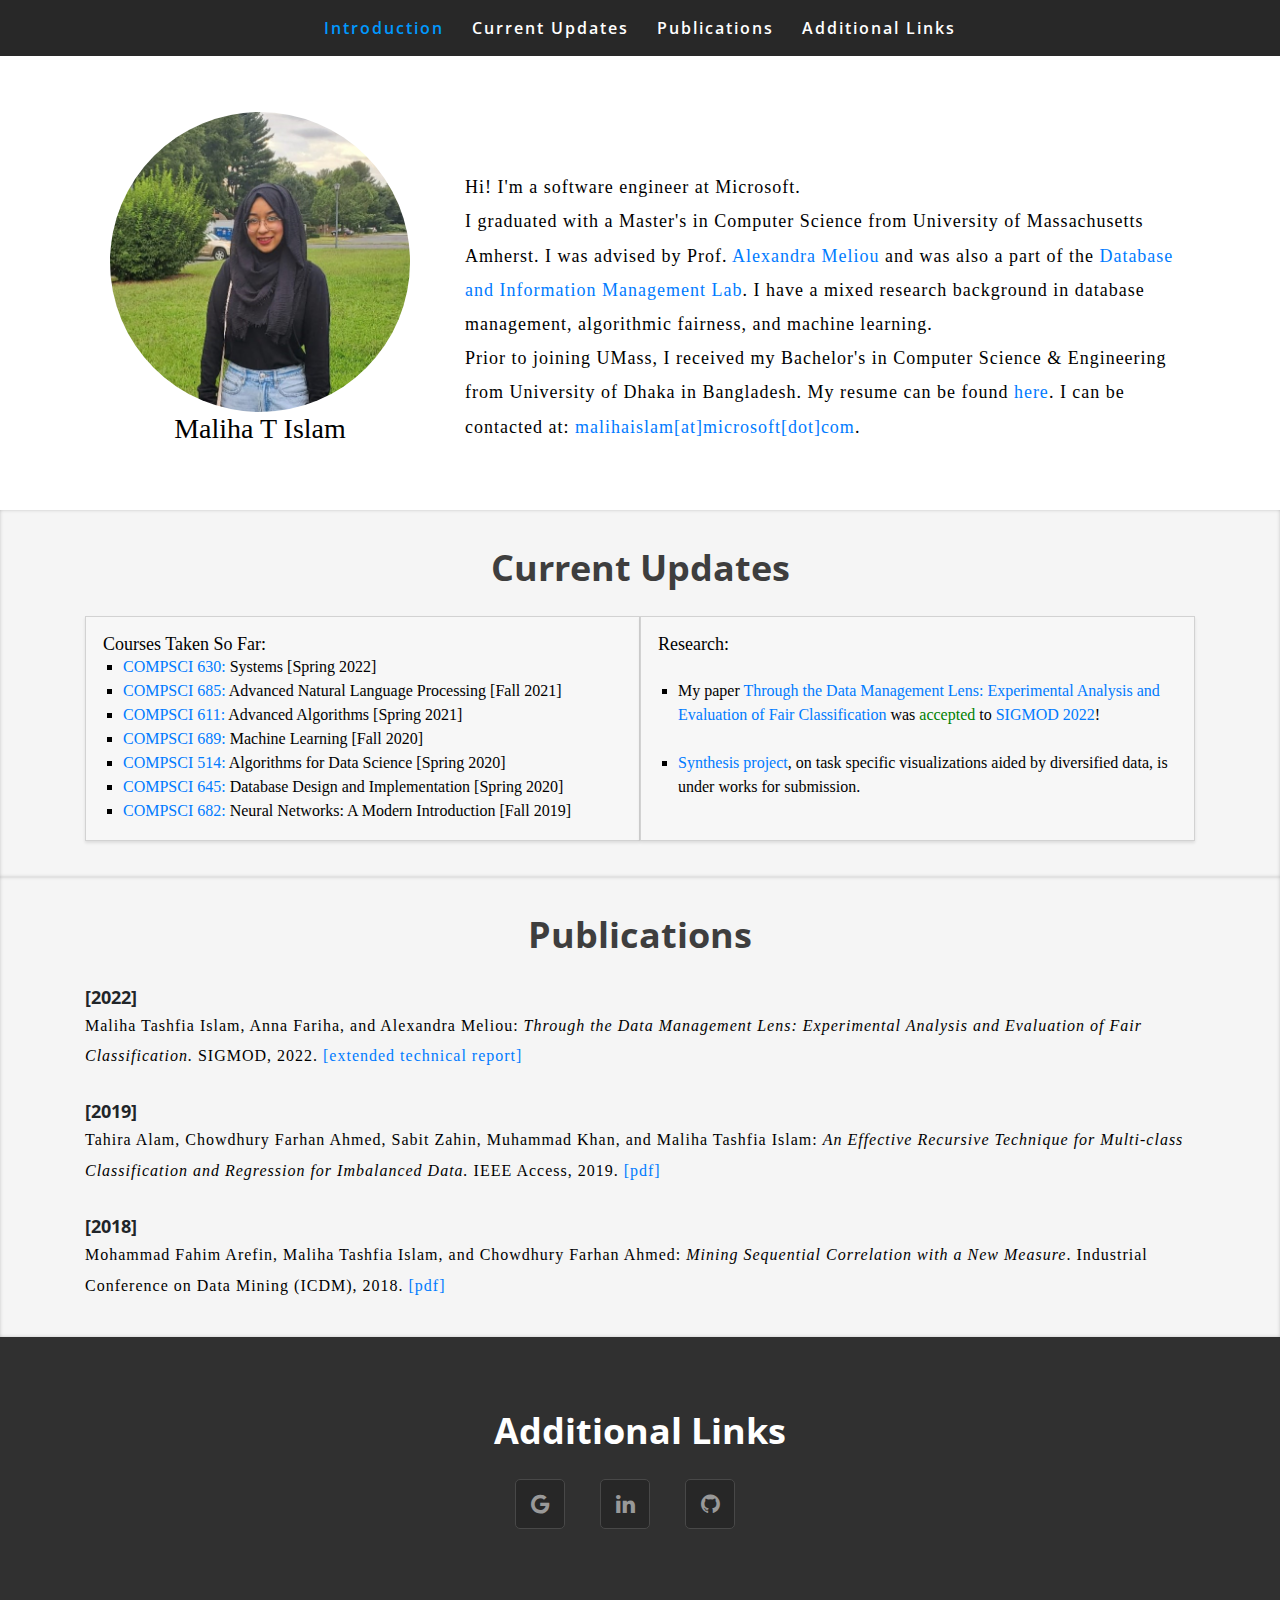
==== commit f93f0790: "remove capital" ====
--- a/index.html
+++ b/index.html
@@ -80,7 +80,7 @@
 
                         <div >
                             <br> <br> <br>
-							<p class="serif" style="color:black;"> <font size="4"><br>Hi! I'm a software engineer at Microsoft. <br>I graduated with a Master's in Computer Science from <span>University of Massachusetts Amherst</span>. I was advised by Prof.<a href="https://people.cs.umass.edu/~ameli/"  target="_blank"> Alexandra Meliou </a>and was also a part of the <a href="http://dbgroup.cs.umass.edu/"  target="_blank">Database and Information Management Lab</a>. I have a mixed research background in Database Management, Algorithmic Fairness, and Machine Learning. 
+							<p class="serif" style="color:black;"> <font size="4"><br>Hi! I'm a software engineer at Microsoft. <br>I graduated with a Master's in Computer Science from <span>University of Massachusetts Amherst</span>. I was advised by Prof.<a href="https://people.cs.umass.edu/~ameli/"  target="_blank"> Alexandra Meliou </a>and was also a part of the <a href="http://dbgroup.cs.umass.edu/"  target="_blank">Database and Information Management Lab</a>. I have a mixed research background in database management, algorithmic fairness, and machine learning. 
 							<br>Prior to joining UMass, I received my Bachelor's in Computer Science & Engineering from University of Dhaka in Bangladesh. 
 							 My resume can be found 
 							<a href="https://drive.google.com/open?id=1UMB7fp6XXZ7E6MO3TQyM32i6DRQK8KRv"  target="_blank" class="serif">here</a>. I can be contacted at: <a href = "mailto: malihaislam@microsoft.com">malihaislam[at]microsoft[dot]com</a>.</p>
